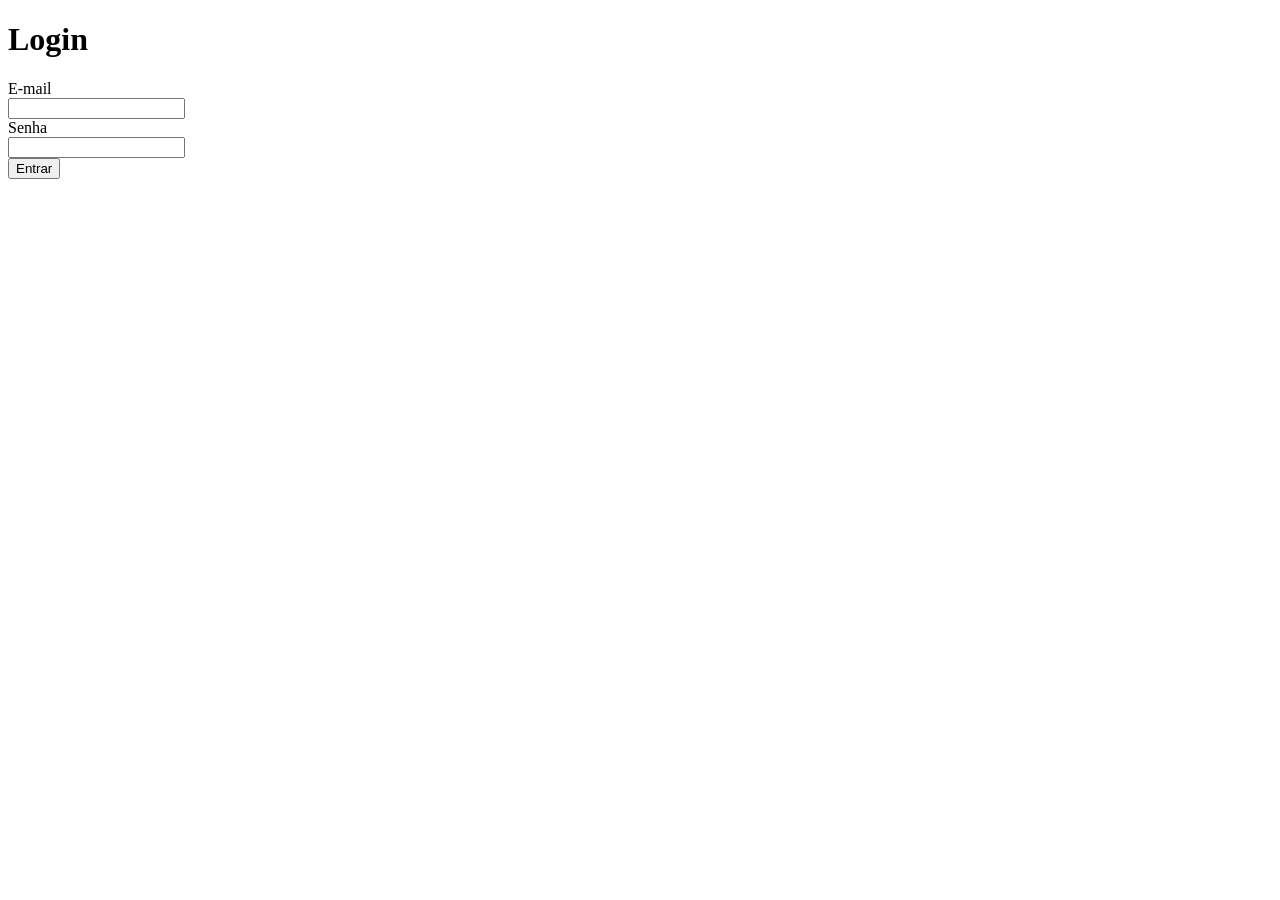
==== login.html @ 885b9ed3 "iniciando pagina home" ====
<!DOCTYPE html>
<html lang="pt-BR">
<head>
  <meta charset="UTF-8">
  <title>Login</title>
</head>
<body>
  <h1>Login</h1>

  <form method="post" action="admin/php/login.php">
    <label for="email">E-mail</label><br>
    <input type="email" id="email" name="email" required><br>

    <label for="senha">Senha</label><br>
    <input type="password" id="senha" name="senha" required><br>

    <button type="submit" action="Admin/paginas/home.php" >Entrar</button>
  </form>
</body>
</html>
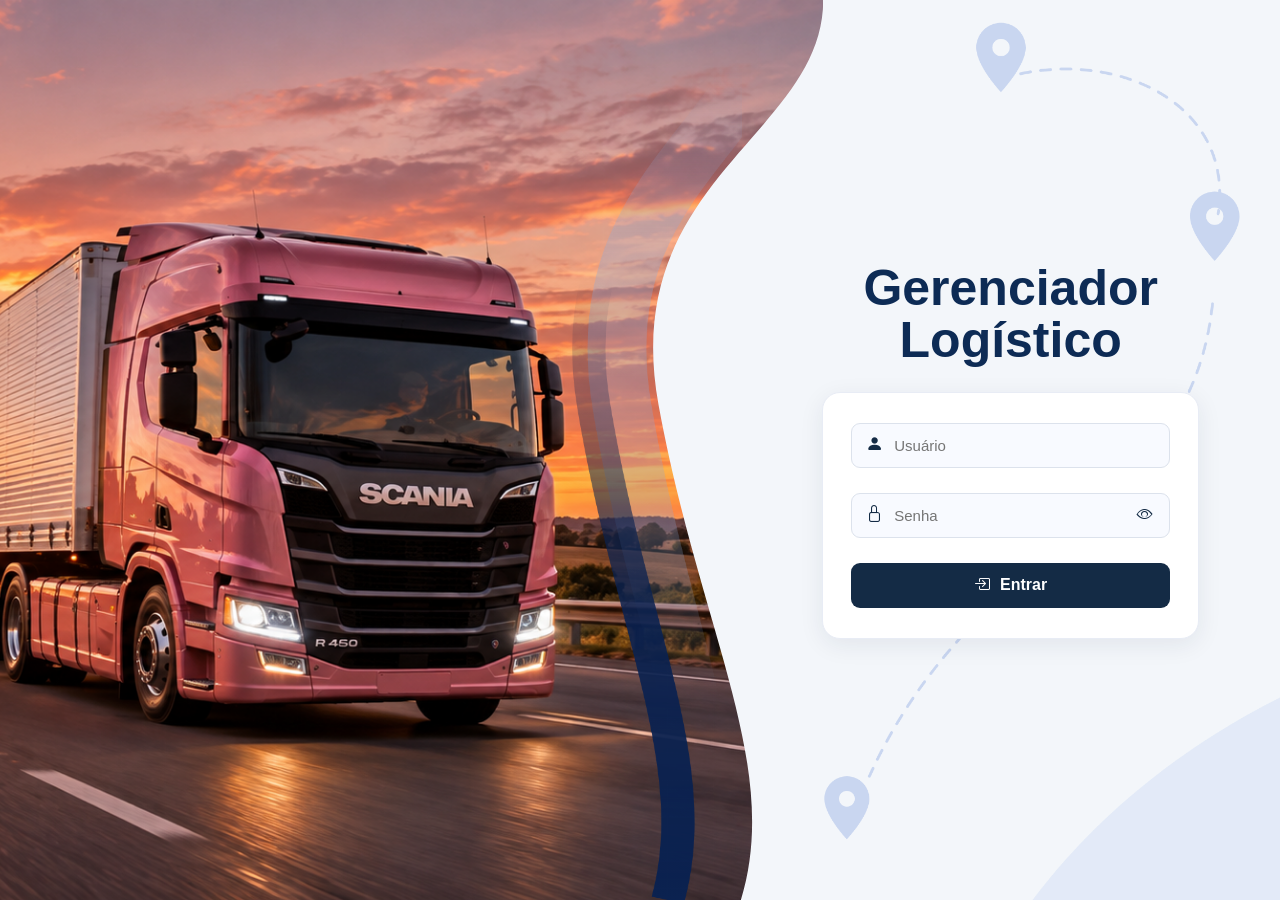
==== commit 9a9ec440: "pagina login concluida!" ====
--- a/login.html
+++ b/login.html
@@ -3,18 +3,96 @@
 <head>
   <meta charset="UTF-8">
   <title>Login</title>
+  <link rel="stylesheet" href="admin/css/login.css">
+  <link rel="stylesheet" href="https://cdn.jsdelivr.net/npm/bootstrap-icons@1.11.3/font/bootstrap-icons.min.css">
 </head>
+
+  
 <body>
-  <h1>Login</h1>
 
-  <form method="post" action="admin/php/login.php">
-    <label for="email">E-mail</label><br>
-    <input type="email" id="email" name="email" required><br>
+<svg width="0" height="0" style="position:absolute">
+  <clipPath id="curva-imagem" clipPathUnits="objectBoundingBox">
+    <path d="M0,0 L1,0 C1,0.15 0.75,0.2 0.8,0.45 C0.85,0.7 0.95,0.85 0.9,1 L0,1 Z"/>
+  </clipPath>
+</svg>
 
-    <label for="senha">Senha</label><br>
-    <input type="password" id="senha" name="senha" required><br>
+    <main class="pagina-login">
 
-    <button type="submit" action="Admin/paginas/home.php" >Entrar</button>
-  </form>
+      <section class="login-imagem">
+          <img src="admin/img/caminhaoLogin.png" alt="caminhaoLogin">
+      </section>
+
+        <section class="login-formulario">
+
+            <div class="conteudo-login">
+
+                <h1>Gerenciador<br>Logístico</h1>
+
+                <div class="cartao-login">
+
+                    <form method="post" action="admin/php/login.php">
+
+                        <label for="email">E-mail</label>
+
+                        <div class="campo-com-icone">
+                            <i class="bi bi-person-fill"></i>
+                            <input type="email" id="email" name="email" placeholder="Usuário" required>
+                        </div>
+
+                        <label for="senha">Senha</label>
+
+                        <div class="campo-com-icone">
+                            <i class="bi bi-lock"></i>
+                            <input type="password" id="senha" name="senha" placeholder="Senha" required>
+
+                            <button type="button" id="alternarSenha" aria-label="Mostrar senha">
+                                <i class="bi bi-eye"></i>
+                            </button>
+                        </div>
+
+                        <button type="submit">
+                            <i class="bi bi-box-arrow-in-right"></i>
+                            Entrar
+                        </button>
+
+                        <div id="mensagem-erro" style="display: none; color: #dc3545; margin-bottom: 15px;">
+                          Login não cadastrado ou senha incorreta.
+                      </div>
+
+                    </form>
+
+
+                </div>
+            </div>
+
+        </section>
+
+    </main>
+
+    <script>
+        const parametros = new URLSearchParams(window.location.search);
+
+        if (parametros.get('erro') === '1') {
+            document.getElementById('mensagem-erro').style.display = 'block';
+        }
+
+        const campoSenha = document.getElementById('senha');
+        const alternarSenha = document.getElementById('alternarSenha');
+
+        alternarSenha.addEventListener('click', function () {
+
+            if (campoSenha.type === 'password') {
+                campoSenha.type = 'text';
+                alternarSenha.innerHTML = '<i class="bi bi-eye-slash"></i>';
+                alternarSenha.setAttribute('aria-label', 'Ocultar senha');
+            } else {
+                campoSenha.type = 'password';
+                alternarSenha.innerHTML = '<i class="bi bi-eye"></i>';
+                alternarSenha.setAttribute('aria-label', 'Mostrar senha');
+            }
+
+        });
+    </script>
+
 </body>
 </html>
--- a/admin/css/login.css
+++ b/admin/css/login.css
@@ -0,0 +1,189 @@
+
+/*=======================================
+               LOGIN
+========================================*/
+/* CONFIGURAÇÕES GERAIS */
+* {
+    margin: 0;
+    padding: 0;
+    box-sizing: border-box;
+}
+
+body {
+    font-family: Arial, sans-serif;
+}
+
+/* ESTRUTURA PRINCIPAL */
+.pagina-login {
+    display: flex;
+    width: 100%;
+    min-height: 100vh;
+    position: relative;
+
+    background: #F3F6FA url("../img/fundoMapa.png") right center / auto 100% no-repeat;
+}
+
+/* LADO DA IMAGEM */
+.login-imagem {
+    width: 65%;
+    min-height: 100vh;
+    position: relative;
+    overflow: hidden;
+    clip-path: url(#curva-imagem);
+
+}
+
+.login-imagem img {
+    width: 128%;
+    height: 100%;
+    position: absolute;
+    top: 0;
+    left: 0;
+    object-fit: cover; /*evita que a fotografia fique achatada*/
+    object-position: center;
+}
+
+
+
+.pagina-login::after {
+    content: "";
+    position: absolute;
+    top: 0;
+    left: 0;
+    width: 58%;
+    height: 100%;
+    background: url("../img/faixaCurva.png") 0 0 / 100% 100% no-repeat;
+    pointer-events: none;
+}
+
+/* LADO DO FORMULÁRIO */
+.login-formulario {
+    width: 36%;
+    right: 3.2%;
+    min-height: 100vh;
+    display: flex;
+    align-items: center;
+    justify-content: center;
+    padding: 40px;
+    position: relative;
+    overflow: hidden;
+}
+
+/* CONTEÚDO DO LOGIN */
+.conteudo-login {
+    width: 100%;
+    max-width: 520px;
+}
+
+/* TÍTULO */
+.conteudo-login h1 {
+    color: #0d2b55;
+    font-size: 50px;
+    font-weight: 800;
+    text-align: center;
+    line-height: 1.05;
+    margin-bottom: 25px;
+}
+
+
+/* CARTÃO DE LOGIN */
+.cartao-login {
+    width: 100%;
+    background-color: #ffffff;
+    padding: 30px 28px;
+    border-radius: 18px;
+    box-shadow: 0 6px 24px rgba(20, 43, 69, 0.08);
+    border: 1px solid #e8ecf5;
+}
+
+
+/* CAMPOS DO FORMULÁRIO */
+.cartao-login label {
+    position: absolute;
+    width: 1px;
+    height: 1px;
+    overflow: hidden;
+    clip-path: inset(50%);
+}
+
+.campo-com-icone {
+    position: relative;
+    width: 100%;
+    height: 45px;
+    margin-bottom: 25px;
+}
+
+.campo-com-icone input {
+    display: block;
+    width: 100%;
+    height: 45px;
+    padding: 0 42px;
+    margin: 0;
+    border: 1px solid #dce2ec;
+    border-radius: 9px;
+    background-color: #f8faff;
+    font-size: 15px;
+    color: #142B45;
+    outline: none;
+}
+
+/* ÍCONES DE USUÁRIO E CADEADO */
+.campo-com-icone > i {
+    position: absolute;
+    left: 15px;
+    top: 50%;
+    transform: translateY(-50%);
+    color: #142B45;
+    font-size: 17px;
+    pointer-events: none;
+}
+
+/* OLHINHO DA SENHA */
+.campo-com-icone button {
+    position: absolute;
+    right: 12px;
+    top: 50%;
+    transform: translateY(-50%);
+    width: auto;
+    height: auto;
+    padding: 5px;
+    background: transparent;
+    color: #142B45;
+    border: none;
+    cursor: pointer;
+    font-size: 16px;
+    z-index: 2;
+}
+
+
+/* BOTÃO ENTRAR */
+.cartao-login button[type="submit"] {
+    width: 100%;
+    height: 45px;
+
+    background-color: #142B45;
+    color: #ffffff;
+
+    border: none;
+    border-radius: 9px;
+
+    font-size: 16px;
+    font-weight: 600;
+
+    cursor: pointer;
+    transition: background-color 0.3s ease;
+
+    display: flex;
+    align-items: center;
+    justify-content: center;
+    gap: 10px;
+}
+
+.cartao-login button[type="submit"]:hover {
+    background-color: #1e4168;
+}
+
+
+
+
+
